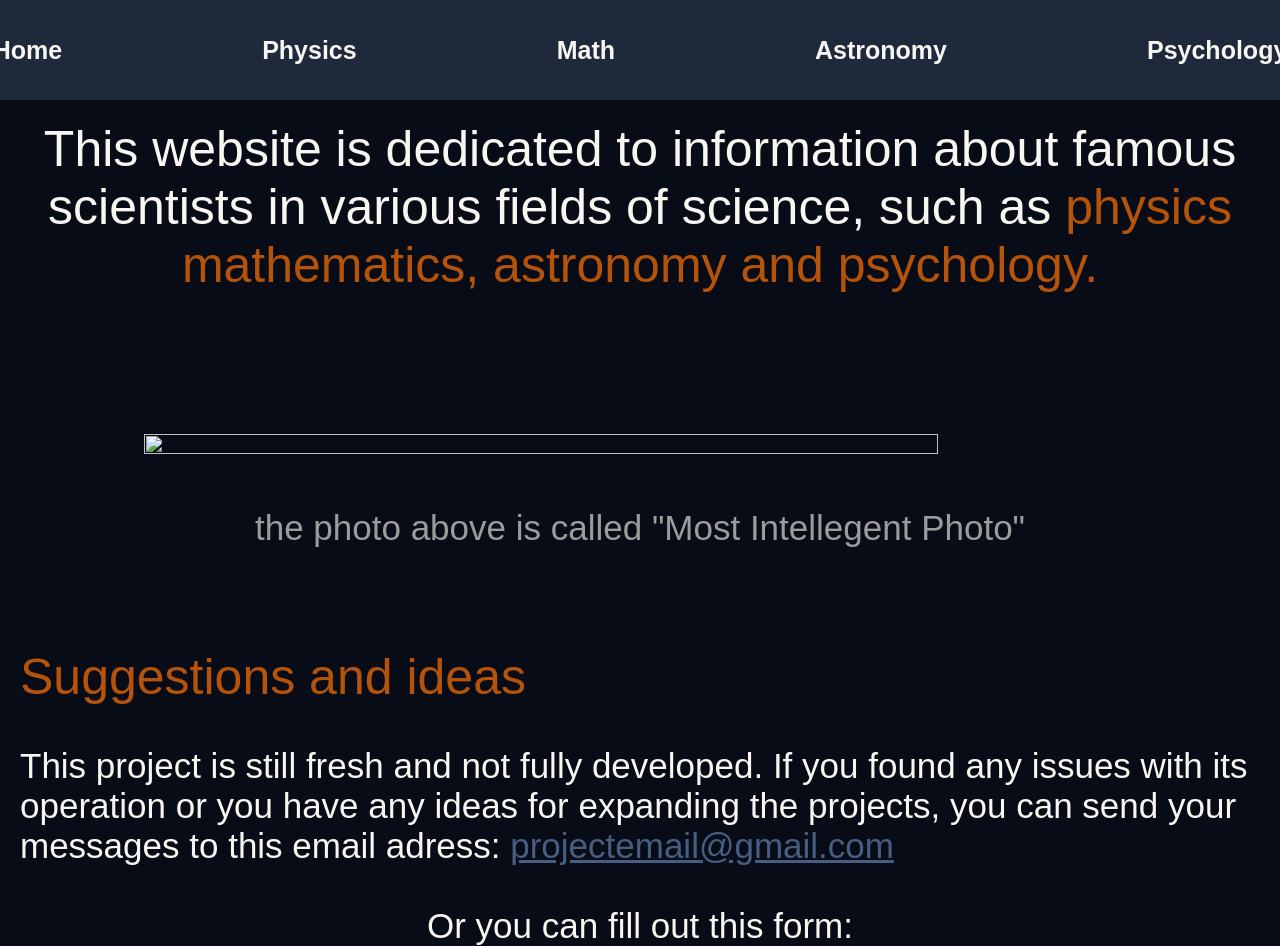
==== index.html @ 6db97b51 "Add files via upload" ====
<!DOCTYPE html>
<html lang="en">
<head>
    <meta charset="UTF-8">
    <meta http-equiv="X-UA-Compatible" content="IE=edge">
    <meta name="viewport" content="width=device-width, initial-scale=1.0">
    <title>Document</title>
    <link rel="stylesheet" href="style.css">
</head>
<body>
    <header>
        <div class="container">
            <div class="header">
                <nav>
                <ul class="list">
                    <li><a href="#">Home</a></li>
                    <li><a href="/Science-project/physics.html">Physics</a></li>
                    <li><a href="#">Math</a></li>
                    <li><a href="#">Astronomy</a></li>
                    <li><a href="#">Psychology</a></li>
                </ul>
            </nav> 
            </div>
        </div>
    </header>
    <main>
        <section class="hero-section">
            <div class= "container">
                <div class="text">
                    <h1 class="main-info">This website is dedicated to information 
                    about famous scientists in various fields of 
                    science, such as <span>physics mathematics, 
                    astronomy and psychology.</span></h1>
                </div>
                <div class="photos">
                    <img src="scientists.jpg">
                </div>
                <p class="photo-title">the photo above is called 
                    "Most Intellegent Photo"</p>
            </div>
        </section>

        <section class="send-ideas">
            <div class="container">
                <h2 class="ideas">Suggestions and ideas</h2>
                <p class="email">This project is still fresh and not fully developed.
                    If you found any issues with its operation or you have 
                    any ideas for expanding the projects, you can send your
                    messages to this email adress: 
                    <a href="#">projectemail@gmail.com</a>
                    <br>
                </p>
                <p class="form">Or you can fill out this form:</p>
            </div>

            
        </section>
    </main>
</body>
</html>
---- style.css ----
* {
    margin: 0 auto;
    padding: 0;
    box-sizing: border-box;
}

body{
    background-color: #070c16;
}

.container {
    width: 100%;
}

.header {
    height: 100px;
    background-color: #1E293B;
    display: flex;
    align-items: center;
    justify-content: center;
}

.list {
    list-style: none;
    display: flex;
    justify-content: center; 
    gap: 200px;
}

.list li a{
    text-decoration: none;
    color:#F8F6F0;
    font-family: Arial, Helvetica, sans-serif;
    font-weight: 600;
    font-size: 25px;
}

.list li a:hover{
    color:#B45309;
    transition: color 0.4s ease;
}

.text{
    padding: 20px;
}

.main-info{
    font-family: Arial, Helvetica, sans-serif;
    font-weight: 400;
    color: #F8F6F0;
    font-size: 50px;
    text-align: center;
}

.main-info span{
    color:#B45309;
}

.photos{
    padding: 20px;
    margin-top: 100px;
    display: flex;
    justify-content: center;
}

.photos img{
    width: 80%;
    height: 80%;
}

.photo-title{
    font-family: Arial, Helvetica, sans-serif;
    font-weight: 400;
    color: #9c9c9c;
    font-size: 35px;
    text-align: center;
    margin-top: 30px;
}

.send-ideas{
    padding: 0 20px;
}

.ideas{
    margin-top: 100px;
    font-family: Arial, Helvetica, sans-serif;
    font-weight: 400;
    color: #B45309;
    font-size: 50px;
}

.email{
    margin: 40px 0;
    font-family: Arial, Helvetica, sans-serif;
    font-weight: 400;
    color: #F8F6F0;
    font-size: 35px;
}

.email a{
    color: #475e83;
}
.email a:hover{
    color: #B45309;
    transition: color 0.4s ease;
}

.form{
    margin-top: 30px;
    text-align: center;
    color: #F8F6F0;
    font-family: Arial, Helvetica, sans-serif;
    font-size: 35px;
}
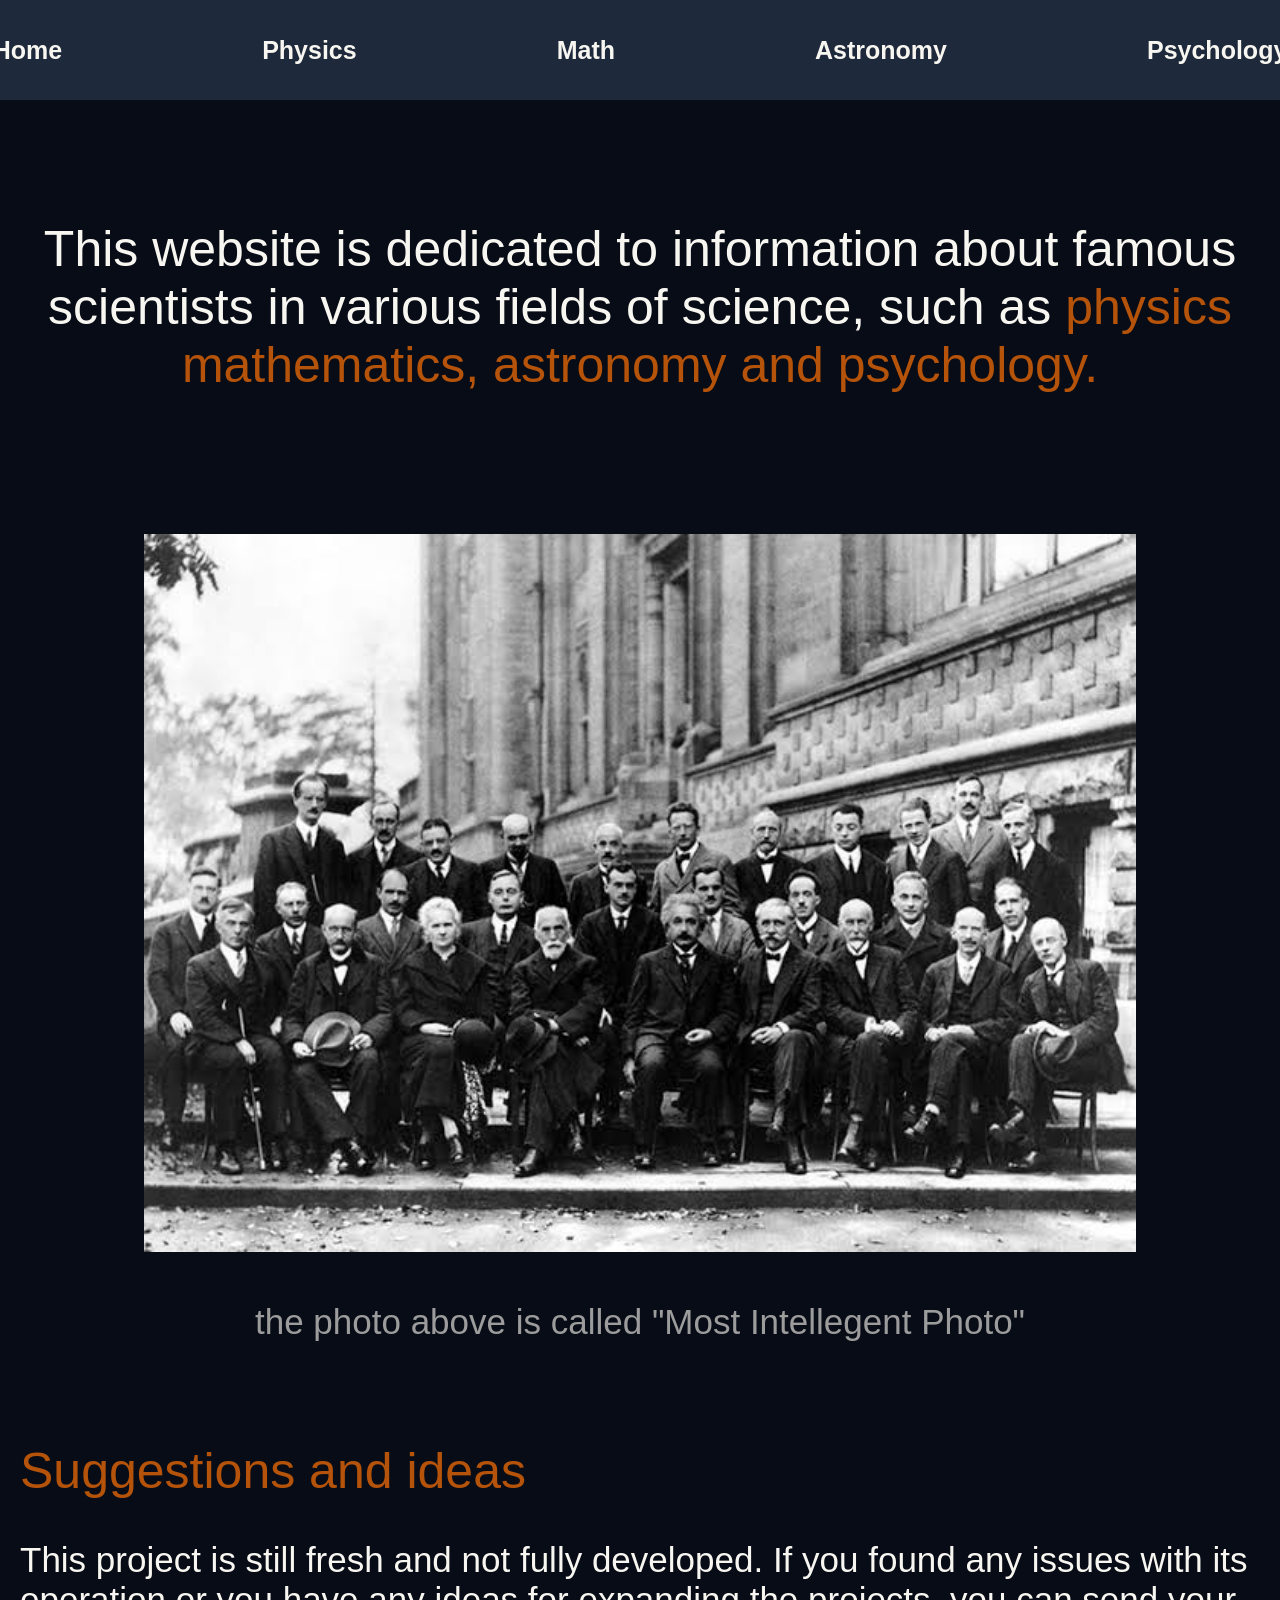
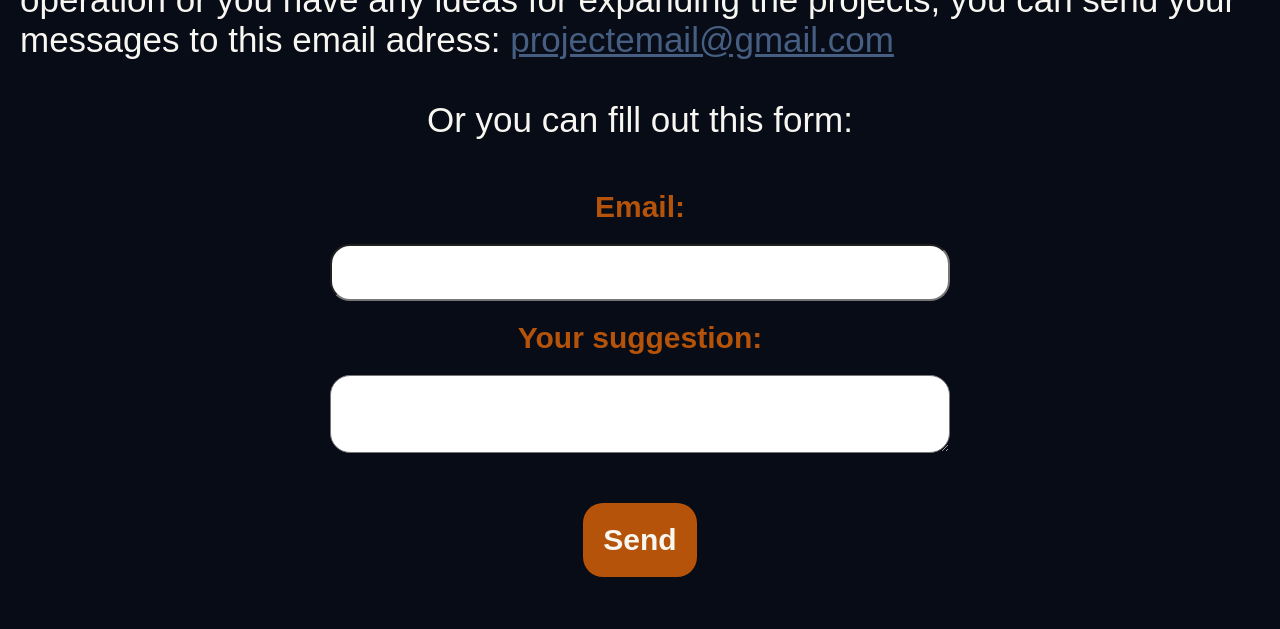
==== commit c02c4acd: "add a form for suggestions" ====
--- a/index.html
+++ b/index.html
@@ -14,7 +14,7 @@
                 <nav>
                 <ul class="list">
                     <li><a href="#">Home</a></li>
-                    <li><a href="/Science-project/physics.html">Physics</a></li>
+                    <li><a href="/physics.html">Physics</a></li>
                     <li><a href="#">Math</a></li>
                     <li><a href="#">Astronomy</a></li>
                     <li><a href="#">Psychology</a></li>
@@ -33,7 +33,7 @@
                     astronomy and psychology.</span></h1>
                 </div>
                 <div class="photos">
-                    <img src="scientists.jpg">
+                    <img src="img/scientists.jpg">
                 </div>
                 <p class="photo-title">the photo above is called 
                     "Most Intellegent Photo"</p>
@@ -53,7 +53,13 @@
                 <p class="form">Or you can fill out this form:</p>
             </div>
 
-            
+            <form action="" method="POST" class="suggestions-form">
+                <label for="email">Email:</label>
+                <input type="email" id="email" name="email" required>
+                <label for="feedback">Your suggestion:</label>
+    <textarea id="feedback" name="user_feedback"></textarea>
+                <button type="submit">Send</button>
+              </form>
         </section>
     </main>
 </body>
--- a/style.css
+++ b/style.css
@@ -18,6 +18,7 @@
     display: flex;
     align-items: center;
     justify-content: center;
+    margin-bottom: 100px;
 }
 
 .list {
@@ -111,4 +112,41 @@
     color: #F8F6F0;
     font-family: Arial, Helvetica, sans-serif;
     font-size: 35px;
+}
+
+.suggestions-form{
+    display: flex;
+    flex-direction: column;
+    align-items: center;
+    margin: 50px 0;
+    font-family: Arial, Helvetica, sans-serif;
+    font-weight: 600;
+    color: #B45309;
+    font-size: 30px;
+}
+
+.suggestions-form button{
+    font-family: Arial, Helvetica, sans-serif;
+    font-weight: 600;
+    color: #F8F6F0;
+    font-size: 30px;
+    background-color: #B45309;
+    border: none;
+    border-radius: 20px;
+    padding: 20px;
+    margin-top: 30px;
+}
+
+.suggestions-form button:hover{
+    cursor: pointer;
+}
+
+.suggestions-form input,
+.suggestions-form textarea {
+    width: 50%;
+    border-radius: 20px;
+    padding: 15px ; 
+    font-size: 20px; 
+    margin: 20px 0; 
+    color: #070c16;
 }
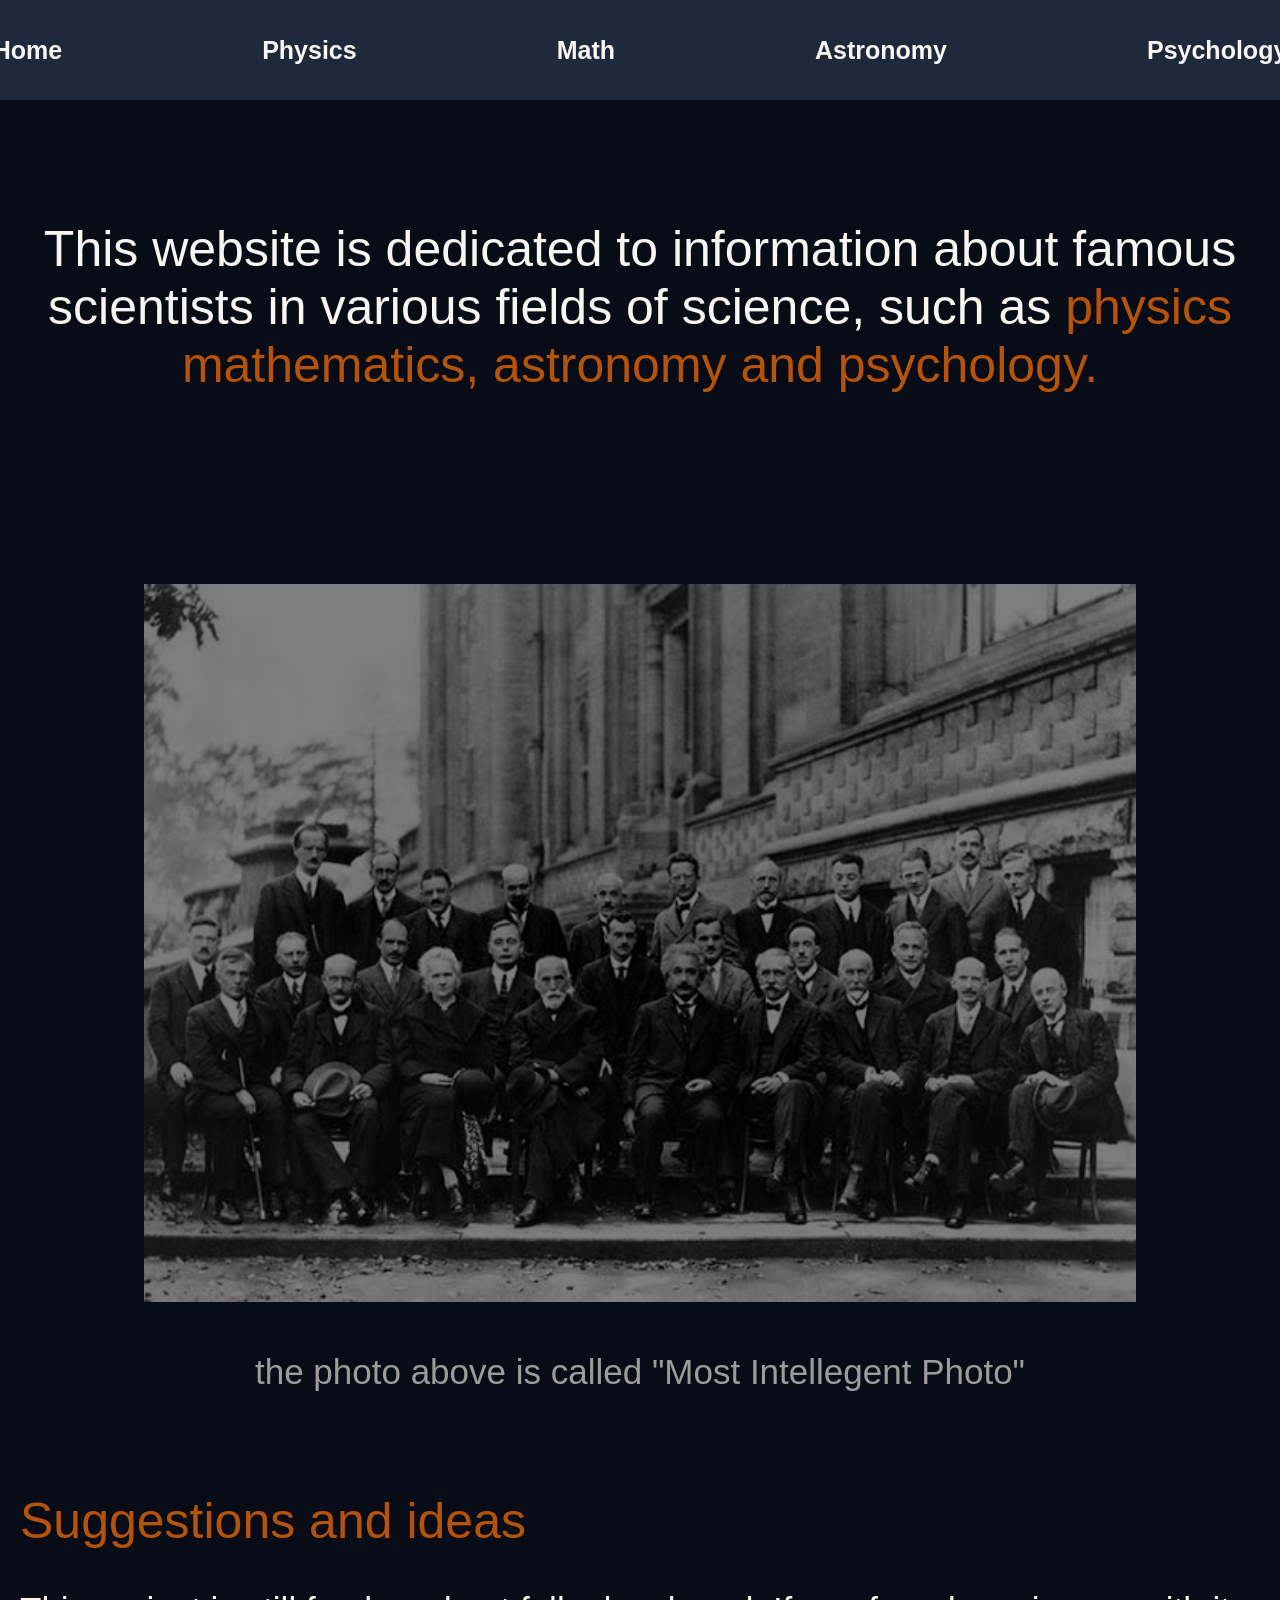
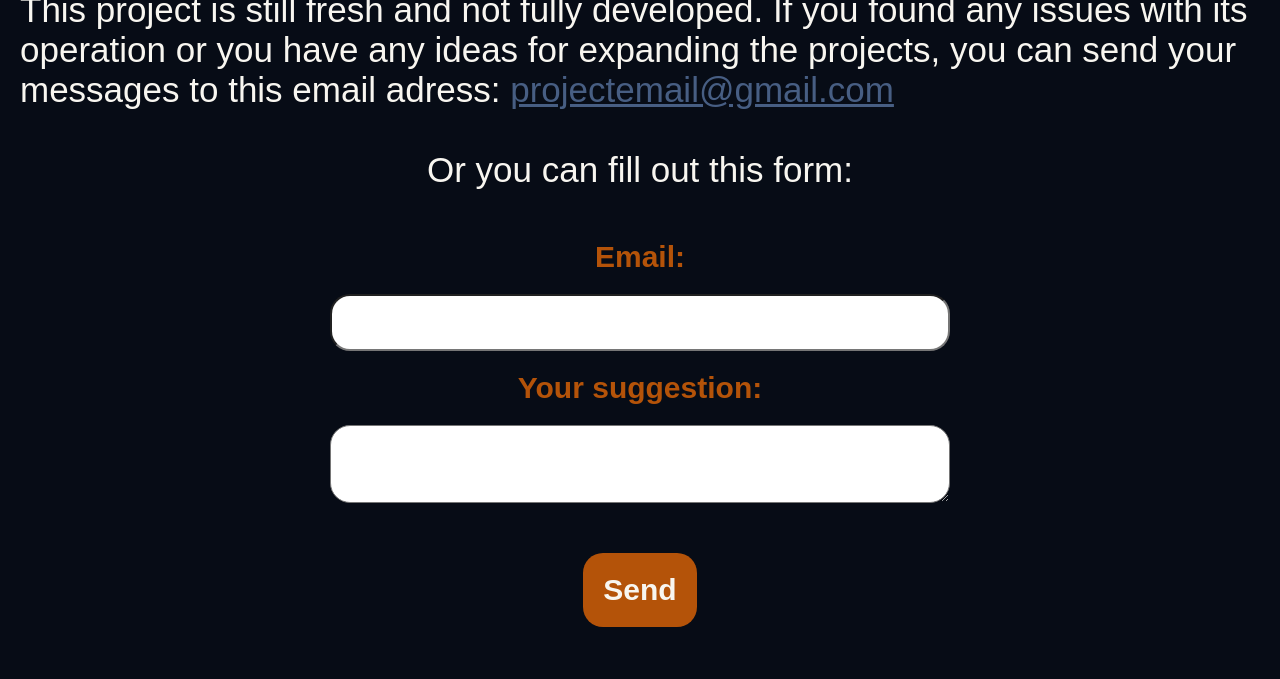
==== commit 61812b91: "Add files via upload" ====
--- a/index.html
+++ b/index.html
@@ -13,9 +13,9 @@
             <div class="header">
                 <nav>
                 <ul class="list">
-                    <li><a href="#">Home</a></li>
+                    <li><a href="/index.html">Home</a></li>
                     <li><a href="/physics.html">Physics</a></li>
-                    <li><a href="#">Math</a></li>
+                    <li><a href="/math.html">Math</a></li>
                     <li><a href="#">Astronomy</a></li>
                     <li><a href="#">Psychology</a></li>
                 </ul>
--- a/style.css
+++ b/style.css
@@ -149,4 +149,100 @@
     font-size: 20px; 
     margin: 20px 0; 
     color: #070c16;
+}
+
+/* physics page */
+
+.paragraph{
+    font-family: Arial, Helvetica, sans-serif;
+    font-weight: 400;
+    color: #FFFFFF;
+    font-size: 35px;
+    text-align: center;
+    margin-top: 50px;
+}
+.line{
+    height: 3px;
+    width: 100%;
+    background-color: #B45309;
+    margin-top: 30px;
+}
+
+.container img{
+    display: flex;
+    align-self: center;
+    margin-top: 50px;
+    filter:brightness(50%);
+}
+
+.paragraph2 p{
+    font-family: Arial, Helvetica, sans-serif;
+    font-weight: 400;
+    color: #FFFFFF;
+    font-size: 35px;
+}
+
+.paragraph2 p span{
+    color:#B45309;
+}
+
+.paragraph2{
+    width: 63%;
+    margin-top: 50px;
+    display: flex;
+    justify-content: center; 
+    align-items: center;
+}
+
+.paragraph3{
+    margin-top: 100px;
+    display: flex;
+    flex-direction: column; 
+    align-items: center;
+}
+
+.paragraph3{
+    font-family: Arial, Helvetica, sans-serif;
+    font-weight: 400;
+    color: #FFFFFF;
+    font-size: 35px;
+    text-align: center;
+}
+
+.paragraph3 span{
+    color: #B45309;
+}
+
+.photo-names{
+    display: flex;
+    gap: 400px;
+    margin-top: 100px;
+    color: #9c9c9c;
+}
+
+.images{
+    display: flex;
+    gap: 100px;
+
+}
+
+.images img{
+    width: 500px;
+    height: 750px;
+    object-fit: cover;
+    filter:brightness(50%);
+}
+
+.title-physists{
+    font-family: Arial, Helvetica, sans-serif;
+    font-weight: 600;
+    color: #FFFFFF;
+    font-size: 35px;
+    text-align: center;
+    margin-top: 30px;
+}
+
+.catalog{
+    margin-top: 30px;
+
 }
